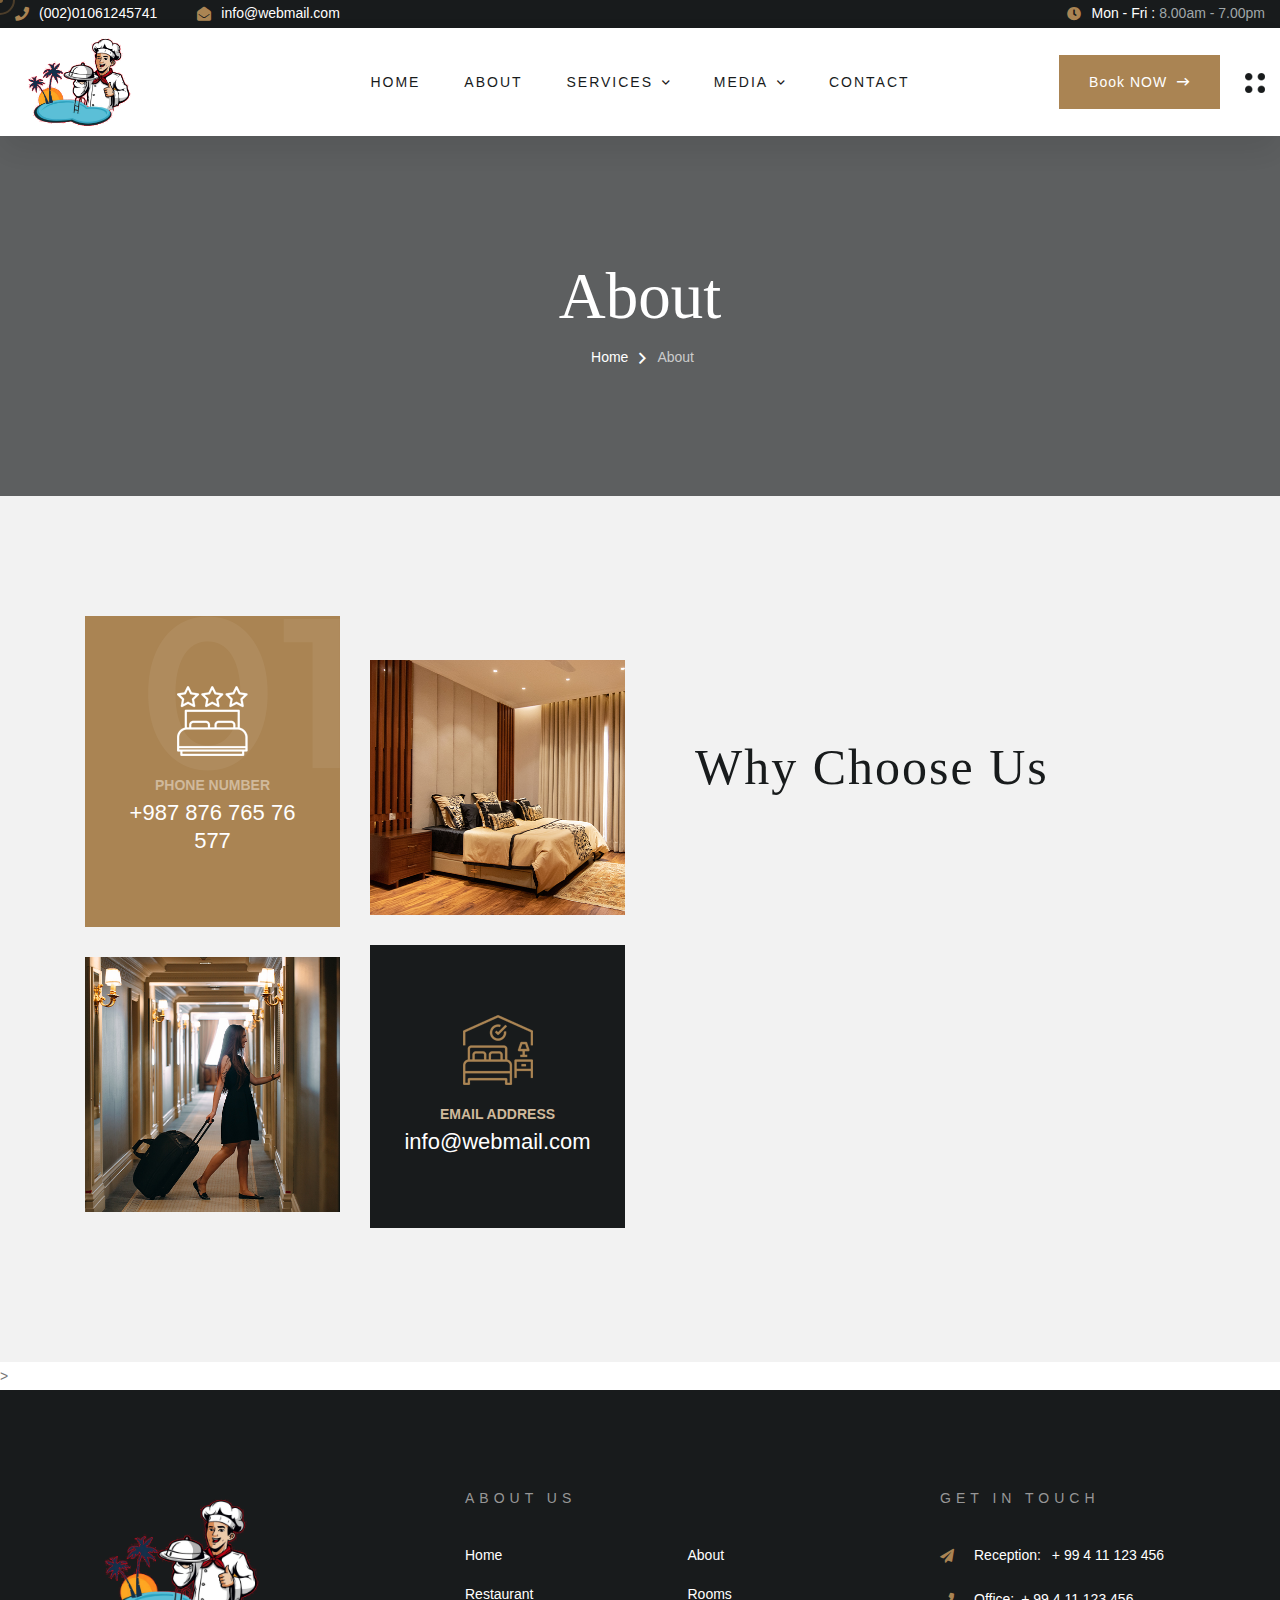
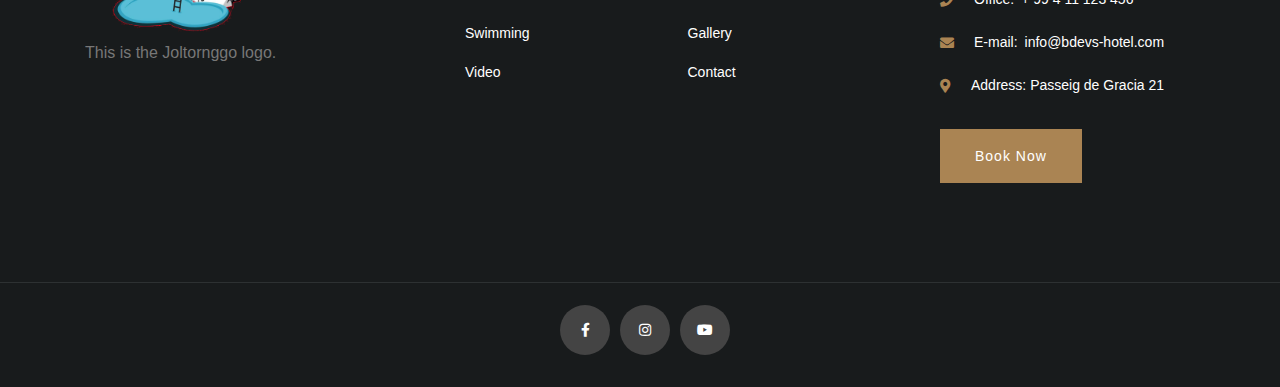
==== about.html @ 23ccf4c0 "feat: Toronggo website" ====
﻿<!DOCTYPE html>
<html class="no-js" lang="zxx">

<head>
  <meta charset="utf-8">
  <meta http-equiv="x-ua-compatible" content="ie=edge">
  <title>Jol Toronggo</title>
  <meta name="description" content="">
  <meta name="viewport" content="width=device-width, initial-scale=1">
  <!-- Place favicon.ico in the root directory -->
  <link rel="shortcut icon" type="image/x-icon" href="assets/img/logo/joltornggo1.png">
  <!-- CSS here -->
  <link rel="stylesheet" href="assets/css/preloader.css">
  <link rel="stylesheet" href="assets/css/bootstrap.min.css">
  <link rel="stylesheet" href="assets/css/meanmenu.css">
  <link rel="stylesheet" href="assets/css/animate.min.css">
  <link rel="stylesheet" href="assets/css/swiper-bundle.css">
  <link rel="stylesheet" href="assets/css/backToTop.css">
  <link rel="stylesheet" href="assets/css/magnific-popup.css">
  <link rel="stylesheet" href="assets/css/nice-select.css">
  <link rel="stylesheet" href="assets/css/fontAwesome5Pro.css">
  <link rel="stylesheet" href="assets/css/vanilla-calendar-min.css">
  <link rel="stylesheet" href="assets/css/slick.css">
  <link rel="stylesheet" href="assets/css/default.css">
  <link rel="stylesheet" href="assets/css/style.css">
</head>

<body>


  <!--[if lte IE 9]>
  <p class="browserupgrade">You are using an <strong>outdated</strong> browser. Please <a href="https://browsehappy.com/">upgrade your browser</a> to improve your experience and security.</p>
  <![endif]-->

  <!-- pre loader area start -->
  <div id="loading">
    <div id="preloader">
      <div id="loader"></div>
    </div>
  </div>
  <!-- pre loader area end -->

  <!-- offcanvas sidebar  starts here-->
  <div class="glo-side-info">
    <div class="glo-side-logo-wrapper">
      <div class="glo-side-logo"><a href="index.html"><img src="assets/img/logo/joltornggo.png" alt="joltornggo"></a>
      </div>
      <button class="glo-side-info-close"><i class="fal fa-times"></i></button>
    </div>
    <div class="glo-side-content">
      <div class="glo-mobile-menu-pos"></div>
      <p>A traveler’s choice of hotel is a important ingredient of a sublime vacation as it has the
        ability to make or break one’s experience. Choosing a perfect hotel for your vacation.</p>
      <div class="glo-offcanvas-social">
        <span>follow :</span>
        <ul>
          <li><a href="#"><i class="fab fa-facebook-f"></i></a></li>
          <li><a href="#"><i class="fab fa-linkedin"></i></a></li>
          <li><a href="#"><i class="fab fa-youtube-square"></i></a></li>
        </ul>
      </div>
    </div>
  </div>
  <div class="offcanvas-overlay"></div>
  <!-- offcanvas sidebar  ends here-->

   <!-- serach popup area start here  -->
   <div class="bd-search-popup-area">
    <div class="container">
       <div class="row">
          <div class="col-12">
             <div class="bd-search-popup">
                <div class="bd-search-form">
                   <form action="#">
                      <div class="bd-search-input">
                         <input type="search" placeholder="Type here to serach ...">
                         <div class="bd-search-submit">
                            <button type="submit"><i class="flaticon-search"></i></button>
                         </div>
                      </div>
                      <div class="bd-search-close">
                        <div class="bd-search-close-btn">
                           <button><i class="fal fa-times"></i></button>
                        </div>
                     </div>
                   </form>
                </div>
             </div>
          </div>
       </div>
    </div>
 </div>
  <!-- search popup overlay  -->
  <div class="bd-search-overlay"></div>
  <!-- serach popup area end here  -->

  


  <div class="mouseCursor cursor-outer"></div>
  <div class="mouseCursor cursor-inner"><span>Drag</span></div>

  <!-- header starts here -->
  <header class="glo-header-area">
    <!-- header top area -->
    <div class="glo-header-top">
      <div class="container">
        <div class="glo-header-top-inner d-none d-lg-flex">
          <div class="glo-header-top-left align-items-center">
            <div class="glo-header-meta-wrapper">
              <div class="glo-header-meta">
                <div class="glo-header-meta-icon"><i class="fas fa-phone"></i></div>
                <div class="glo-header-meta-text">
                  <p>
                    <a href="tel:(002)01061245741">(002)01061245741</a>
                  </p>
                </div>
              </div>
              <div class="glo-header-meta">
                <div class="glo-header-meta-icon">
                  <i class="fas fa-envelope-open"></i>
                </div>
                <div class="glo-header-meta-text">
                  <p>
                    <a href="../../../cdn-cgi/l/email-protection.html#2f464149406f584a4d424e4643014c4042"><span class="__cf_email__" data-cfemail="f1989f979eb18694939c90989ddf929e9c">[email&#160;protected]</span></a>
                  </p>
                </div>
              </div>
              
            </div>
          </div>
          <div class="glo-header-top-right">
            <div class="glo-header-meta-wrapper align-items-center">
              <div class="glo-header-meta">
                <div class="glo-header-meta-icon"><i class="fas fa-clock"></i></div>
                <div class="glo-header-meta-text">
                  <p>Mon - Fri : <span>8.00am - 7.00pm</span></p>
                </div>
              </div>
            </div>
          </div>
        </div>
      </div>
    </div>
  <!-- header top end area -->

  <!--header area starts-->
  <div class="glo-header-area grey-bg" style="padding: 0px 0px !important ;" id="header-sticky">
    <div class="container">
      <div class="row align-items-center">
        <div class="col-xxl-3 col-xl-3 col-lg-2 col-md-4 col-4">
          <div class="glo-header-logo" >
            <a href="index.html"><img src="assets/img/logo/joltornggo.png" style="max-height:100px"  alt="Joltoronggo"></a>
          </div>
        </div>
        <div class="col-xxl-6 col-xl-6 col-lg-8 d-none d-lg-block">
          <div class="mean-menu-wrapper d-flex align-content-center justify-content-center">
            <div class="main-menu d-none d-lg-block">
              <nav id="mobile-menu">
                <ul>
                  <li><a href="index.html">Home</a></li>
                  <li><a href="about.html">About</a></li>
                  <li class="menu-item-has-children"><a href="#">Services</a>
                    <ul class="sub-menu">
                      <li><a href="restaurant.html">Restaurant</a></li>
                      <li><a href="room.html">Rooms</a></li>
                      <li><a href="Swimming.html">Swimming</a></li>
                    </ul>
                  </li>
                  <li class="menu-item-has-children"><a href="#">Media</a>
                    <ul class="sub-menu">
                      <li><a href="gallery.html">Gallery</a></li>
                      <li><a href="video.html">Video</a></li>
                    </ul>
                  </li>
                  <li><a href="contact.html">Contact</a></li>
                </ul>
              </nav>
            </div>
          </div>
        </div>
        <div class="col-xxl-3 col-xl-3 col-lg-2 col-md-8 col-8">
          <div class="header-right justify-content-end align-items-center">
            <div class="header-button d-none d-xl-block">
              <div class="d-none d-md-flex glo-header-btn-2">
                <a class="glo-btn-anim btn-theme-3" href="booking-form.html"><span>Book NOW
                  <i class="far fa-long-arrow-right"></i></span></a>
              </div>
            </div>
            <!-- <div class="header-search d-none d-lg-block">
              <button class="glo-search-open-btn"><i class="far fa-search"></i></button>
            </div> -->
            <div class="glo-header-action">
              <div class="header-humburger">
                <button class="glo-sidebar-action"><img src="assets/img/header/hamburger.png" alt="Image not found"></button>
              </div>
            </div>
          </div>
        </div>
      </div>
    </div>
  </div>
  <!-- header area end-->

  </header>
  <!-- header ends here -->


  <main>

    <!-- page title area start  -->
    <section class="page-title-area" data-background="assets/img/bg/page-title-bg.jpg">
      <div class="container">
        <div class="row justify-content-center">
          <div class="col-lg-8">
            <div class="page-title-wrapper">
              <h1 class="page-title mb-10">about</h1>
            </div>
            <div class="breadcrumb-menu">
              <nav aria-label="Breadcrumbs" class="breadcrumb-trail breadcrumbs">
                <ul class="trail-items">
                  <li class="trail-item trail-begin"><span><a href="index.html">home</a></span></li>
                  <li class="trail-item trail-end"><span>about</span></li>
                </ul>
              </nav>
            </div>
          </div>
        </div>
      </div>
    </section>
    <!-- page title area end  -->

    <!-- features area starts here -->
    <section class="glo-features-area bg-grey-4 pt-120 pb-60">
      <div class="container">
        <div class="row align-items-center">
          <div class="col-xl-6 col-lg-6 col-sm-12">
            <div class="glo-features-thumb-wrapper mb-60 p-relative">
              <div class="row align-items-center">
                <div class="col-xl-6 col-lg-6 col-sm-6">
                  <div class="glo-features-thumb" data-reveal="left">
                    <div class="glo-features-content-wrapper glo-features-content-wrapper-3 p-relative mb-30">
                      <div class="glo-features-content-shape">
                        <img src="assets/img/features/features-shape-1.png" alt="Image not found">
                      </div>
                      <div class="glo-features-content">
                        <div class="glo-features-content-icon">
                          <img src="assets/img/features/icon-1.png" alt="Image not found">
                        </div>
                        <span>Phone Number</span>
                        <a href="tel:98787676576577">+987 876 765 76 577</a>
                      </div>
                    </div>
                    <div class="img-hover overlay mb-30">
                      <img src="assets/img/features/features-2.jpg" alt="img-about">
                    </div>
                  </div>
                </div>
                <div class="col-xl-6 col-lg-6 col-sm-6">
                  <div class="glo-features-thumb mt-30" data-reveal='right'>
                    <div class="img-hover overlay mb-30">
                      <img src="assets/img/features/features-1.jpg" alt="img-about">
                    </div>
                    <div class="glo-features-content-wrapper glo-features-content-wrapper-2">
                      <div class="glo-features-content">
                        <div class="glo-features-content-icon">
                          <img src="assets/img/features/icon-2.png" alt="Image not found">
                        </div>
                        <span>email address</span>
                        <a href="../../../cdn-cgi/l/email-protection.html#1e777078715e697b7c737f7772307d7173"><span class="__cf_email__" data-cfemail="6b02050d042b1c0e09060a020745080406">[email&#160;protected]</span></a>
                      </div>
                    </div>
                  </div>
                </div>
              </div>
            </div>
          </div>
          <div class="col-xl-6 col-lg-6 col-md-12 col-sm-12">
            <div class="glo-features-content-2 mb-60">
              <div class="intro-title-wrapper mb-40" data-reveal="">
                <div class="intro-title">
                  <h2>Why Choose Us</h2>
                </div>
              </div>
              <p data-reveal="">
                A Luxury Hotel is considered a hotel that provides a luxurious
                accommodation experience to the guest. There are no set with
                standards (such as stars) for luxury hotels.
              </p>
              <blockquote class="glo-features-blockquote pt-5 pb-5" data-reveal="">
                <span>Five-star hotels are properties that offer their guest
                  the highest levels of luxury.</span>
              </blockquote>
              <div class="glo-features-mission" data-reveal="">
                <h3>Our Mission & Vission</h3>
                <p class="mb-0">Welcomed every pain avoided but in certain circumstances
                  owing to the claims of duty or the obligations</p>
              </div>
            </div>
          </div>
        </div>
      </div>
    </section>
    <!-- features area ends here -->
>




  </main>
  
  
 <!-- footer area starts here -->
<footer class="glo-footer glo-footer-2">
  <div class="glo-footer-top pt-100 pb-30">
    <div class="container">
      <div class="row">
        <div class="col-xl-4 col-lg-4 col-md-6 mb-60">
          <img src="assets/img/logo/joltornggo.png" alt="" width="200"> 
          <p>This is the Joltornggo logo.</p>
        </div>
        <div class="col-xl-5 col-lg-4 mb-60">
          <div class="glo-footer-widget">
            <div class="glo-footer-widget-title">
              <h5>About Us</h5>
            </div>
            <div class="glo-footer-link">
              <ul>
                <li><a href="index.html">Home</a></li>
                <li><a href="about.html">About</a></li>
                <li><a href="restaurant.html">Restaurant</a></li>
                <li><a href="room.html">Rooms</a></li>
                <li><a href="#">Swimming</a></li>
                <li><a href="#">Gallery</a></li>
                <li><a href="#">Video</a></li>
                <li><a href="#">Contact</a></li>
              </ul>
            </div>
          </div>
        </div>
        <div class="col-xl-3 col-lg-4 col-md-6 mb-60">
          <div class="glo-footer-widget">
            <div class="glo-footer-widget-title glo-footer-contact-wrapper">
              <h5>Get in Touch</h5>
            </div>
            <div class="glo-footer-contact">
              <ul>
                <li> <span><i class="fas fa-paper-plane"></i> </span><span>Reception: <a href="tel:99411123456"> + 99 4 11 123 456</a></span></li>
                <li><i class="fas fa-phone"></i>Office: <a href="tel:99411123456"> + 99 4 11 123 456</a></li>
                <li><i class="fas fa-envelope"></i> E-mail: <a href="../../../cdn-cgi/l/email-protection.html#acc5c2cac3eccec8c9dadf81c4c3d8c9c082cfc3c1">
                    <span class="__cf_email__" data-cfemail="eb82858d84ab898f8e9d98c683849f8e87c5888486">[email&#160;protected]</span></a></li>
                <li><i class="fas fa-map-marker-alt"></i> Address: Passeig de Gracia 21</li>
              </ul>
            </div>
            <div class="glo-footer-reservation">
              <a href="contact.html" class="glo-btn-anim btn-theme-2"><span>Book Now</span></a>
            </div>
          </div>
        </div>
       
      
      </div>

    </div>
  </div>
  <div class="glo-footer-bottom d-flex align-items-center">
    <div class="container">
      <div class="row align-items-center">
        <div class="col-lg-12 text-center">
          <div class="glo-footer-social">
            <ul class="d-flex justify-content-center">
              <li><a href="#"><i class="fab fa-facebook-f"></i></a></li>
              <li><a href="#"><i class="fab fa-instagram"></i></a></li>
              <li><a href="#"><i class="fab fa-youtube"></i></a></li>
            </ul>
          </div>
        </div>
      </div>
    </div>
  </div>
</footer>
<!-- footer area ends here -->


  <!-- back to top start -->
  <div class="progress-wrap">
    <svg class="progress-circle svg-content" width="100%" height="100%" viewbox="-1 -1 102 102">
      <path d="M50,1 a49,49 0 0,1 0,98 a49,49 0 0,1 0,-98"></path>
    </svg>
  </div>
  <!-- back to top end -->

  <!-- JS here -->
  <script data-cfasync="false" src="../../../cdn-cgi/scripts/5c5dd728/cloudflare-static/email-decode.min.js"></script><script src="assets/js/vendor/jquery-3.6.0.min.js"></script>
  <script src="assets/js/vendor/waypoints.min.js"></script>
  <script src="assets/js/bootstrap.bundle.min.js"></script>
  <script src="assets/js/meanmenu.js"></script>
  <script src="assets/js/swiper-bundle.js"></script>
  <script src="assets/js/magnific-popup.min.js"></script>
  <script src="assets/js/parallax.min.js"></script>
  <script src="assets/js/backToTop.js"></script>
  <script src="assets/js/nice-select.min.js"></script>
  <script src="assets/js/counterup.min.js"></script>
  <script src="assets/js/ajax-form.js"></script>
  <script src="assets/js/slick.min.js"></script>
  <script src="assets/js/wow.min.js"></script>
  <script src="assets/js/isotope.pkgd.min.js"></script>
  <script src="assets/js/vanilla-calendar-min.js"></script>
  <script src="assets/js/imagesloaded.pkgd.min.js"></script>
  <script src="assets/js/slick-animation.min.js"></script>
  <script src="assets/js/main.js"></script>
</body>

</html>
---- assets/css/preloader.css ----
#loading{background-color:#fff;height:100%;width:100%;position:fixed;z-index:999999;margin-top:0;top:0}#loading-center{width:100%;height:100%;position:relative}#loading-center-absolute{position:absolute;left:50%;top:50%;width:25%;transform:translate(-50%,-50%)}@media only screen and (min-width:1200px) and (max-width:1399px){#loading-center-absolute{width:40%}}@media only screen and (min-width:992px) and (max-width:1199px){#loading-center-absolute{width:40%}}@media only screen and (min-width:768px) and (max-width:991px){#loading-center-absolute{width:45%}}@media only screen and (min-width:576px) and (max-width:767px){#loading-center-absolute{width:50%}}@media(max-width:575px){#loading-center-absolute{width:60%}}#loading{background-color:#fff;height:100%;width:100%;position:fixed;z-index:999999;margin-top:0;top:0}#loading-center{width:100%;height:100%;position:relative}#loading-center-absolute{position:absolute;left:50%;top:50%;-webkit-transform:translate(-50%,-50%);-moz-transform:translate(-50%,-50%);-ms-transform:translate(-50%,-50%);transform:translate(-50%,-50%)}.object{width:20px;height:20px;background-color:#5f3afc;-moz-border-radius:50% 50% 50% 50%;-webkit-border-radius:50% 50% 50% 50%;border-radius:50% 50% 50% 50%;margin-right:20px;margin-bottom:20px;position:absolute}#object_one{-webkit-animation:object 2s linear infinite;animation:object 2s linear infinite}#object_two{-webkit-animation:object 2s linear infinite -.4s;animation:object 2s linear infinite -.4s}#object_three{-webkit-animation:object 2s linear infinite -.8s;animation:object 2s linear infinite -.8s}#object_four{-webkit-animation:object 2s linear infinite -1.2s;animation:object 2s linear infinite -1.2s}#object_five{-webkit-animation:object 2s linear infinite -1.6s;animation:object 2s linear infinite -1.6s}@-webkit-keyframes object{0%{left:100px;top:0}80%{left:0;top:0}85%{left:0;top:-20px;width:20px;height:20px}90%{width:40px;height:15px}95%{left:100px;top:-20px;width:20px;height:20px}100%{left:100px;top:0}}@keyframes object{0%{left:100px;top:0}80%{left:0;top:0}85%{left:0;top:-20px;width:20px;height:20px}90%{width:40px;height:15px}95%{left:100px;top:-20px;width:20px;height:20px}100%{left:100px;top:0}}.loading-icon .loading-logo{width:64px;height:64px;-webkit-animation:ghurche 4s linear infinite -1.2s;animation:ghurche 4s linear infinite -1.2s}@media(max-width:575px){.loading-icon .loading-logo{margin-bottom:10px}}@-webkit-keyframes ghurche{0%{left:100px;top:0}100%{left:100px;top:0}}@keyframes ghurche{0%{transform:rotate(0deg)}100%{transform:rotate(360deg)}}
---- assets/css/backToTop.css ----
.progress-wrap{position:fixed;right:50px;bottom:50px;height:46px;width:46px;cursor:pointer;display:block;border-radius:50px;box-shadow:inset 0 0 0 2px rgba(95,58,252,.2);z-index:99;opacity:0;visibility:hidden;transform:translateY(15px);-webkit-transition:all 200ms linear;transition:all 200ms linear}.progress-wrap.active-progress{opacity:1;visibility:visible;transform:translateY(0)}.progress-wrap::after{position:absolute;content:'\f176';font-family:"font awesome 5 pro";text-align:center;line-height:46px;font-size:20px;color:#2c3941;left:0;top:0;height:46px;width:46px;cursor:pointer;display:block;z-index:1;-webkit-transition:all 200ms linear;transition:all 200ms linear}.progress-wrap svg path{fill:none}.progress-wrap svg.progress-circle path{stroke:#2c3941;stroke-width:4;box-sizing:border-box;-webkit-transition:all 200ms linear;transition:all 200ms linear}
---- assets/css/nice-select.css ----
.nice-select{-webkit-tap-highlight-color:transparent;background-color:#fff;border-radius:none;border:solid 1px #e8e8e8;box-sizing:border-box;clear:both;cursor:pointer;display:block;float:left;font-family:inherit;font-size:14px;font-weight:400;height:42px;line-height:40px;outline:none;padding-left:18px;padding-right:30px;position:relative;text-align:left!important;-webkit-transition:all .2s ease-in-out;transition:all .2s ease-in-out;-webkit-user-select:none;-moz-user-select:none;-ms-user-select:none;user-select:none;white-space:nowrap;width:auto}.nice-select:hover{border-color:#dbdbdb}.nice-select:active,.nice-select.open,.nice-select:focus{border-color:#999}.nice-select:after{border-bottom:2px solid #999;border-right:2px solid #999;content:'';display:block;height:5px;margin-top:-4px;pointer-events:none;position:absolute;right:12px;top:50%;-webkit-transform-origin:66% 66%;-ms-transform-origin:66% 66%;transform-origin:66% 66%;-webkit-transform:rotate(45deg);-ms-transform:rotate(45deg);transform:rotate(45deg);-webkit-transition:all .15s ease-in-out;transition:all .15s ease-in-out;width:5px}.nice-select.open:after{-webkit-transform:rotate(-135deg);-ms-transform:rotate(-135deg);transform:rotate(-135deg)}.nice-select.open .list{opacity:1;pointer-events:auto;-webkit-transform:scale(1) translateY(0);-ms-transform:scale(1) translateY(0);transform:scale(1) translateY(0)}.nice-select.disabled{border-color:#ededed;color:#999;pointer-events:none}.nice-select.disabled:after{border-color:#ccc}.nice-select.wide{width:100%}.nice-select.wide .list{left:0!important;right:0!important}.nice-select.right{float:right}.nice-select.right .list{left:auto;right:0}.nice-select.small{font-size:12px;height:36px;line-height:34px}.nice-select.small:after{height:4px;width:4px}.nice-select.small .option{line-height:34px;min-height:34px}.nice-select .list{background-color:#fff;border-radius:5px;box-shadow:0 0 0 1px rgba(68,68,68,.11);box-sizing:border-box;margin-top:4px;opacity:0;overflow:hidden;padding:0;pointer-events:none;position:absolute;top:100%;left:0;-webkit-transform-origin:50% 0;-ms-transform-origin:50% 0;transform-origin:50% 0;-webkit-transform:scale(.75) translateY(-21px);-ms-transform:scale(.75) translateY(-21px);transform:scale(.75) translateY(-21px);-webkit-transition:all .2s cubic-bezier(.5,0,0,1.25),opacity .15s ease-out;transition:all .2s cubic-bezier(.5,0,0,1.25),opacity .15s ease-out;z-index:9}.nice-select .list:hover .option:not(:hover){background-color:transparent!important}.nice-select .option{cursor:pointer;font-weight:400;line-height:40px;list-style:none;min-height:40px;outline:none;padding-left:18px;padding-right:29px;text-align:left;-webkit-transition:all .2s;transition:all .2s}.nice-select .option:hover,.nice-select .option.focus,.nice-select .option.selected.focus{background-color:#f6f6f6}.nice-select .option.selected{font-weight:700}.nice-select .option.disabled{background-color:transparent;color:#999;cursor:default}.no-csspointerevents .nice-select .list{display:none}.no-csspointerevents .nice-select.open .list{display:block}
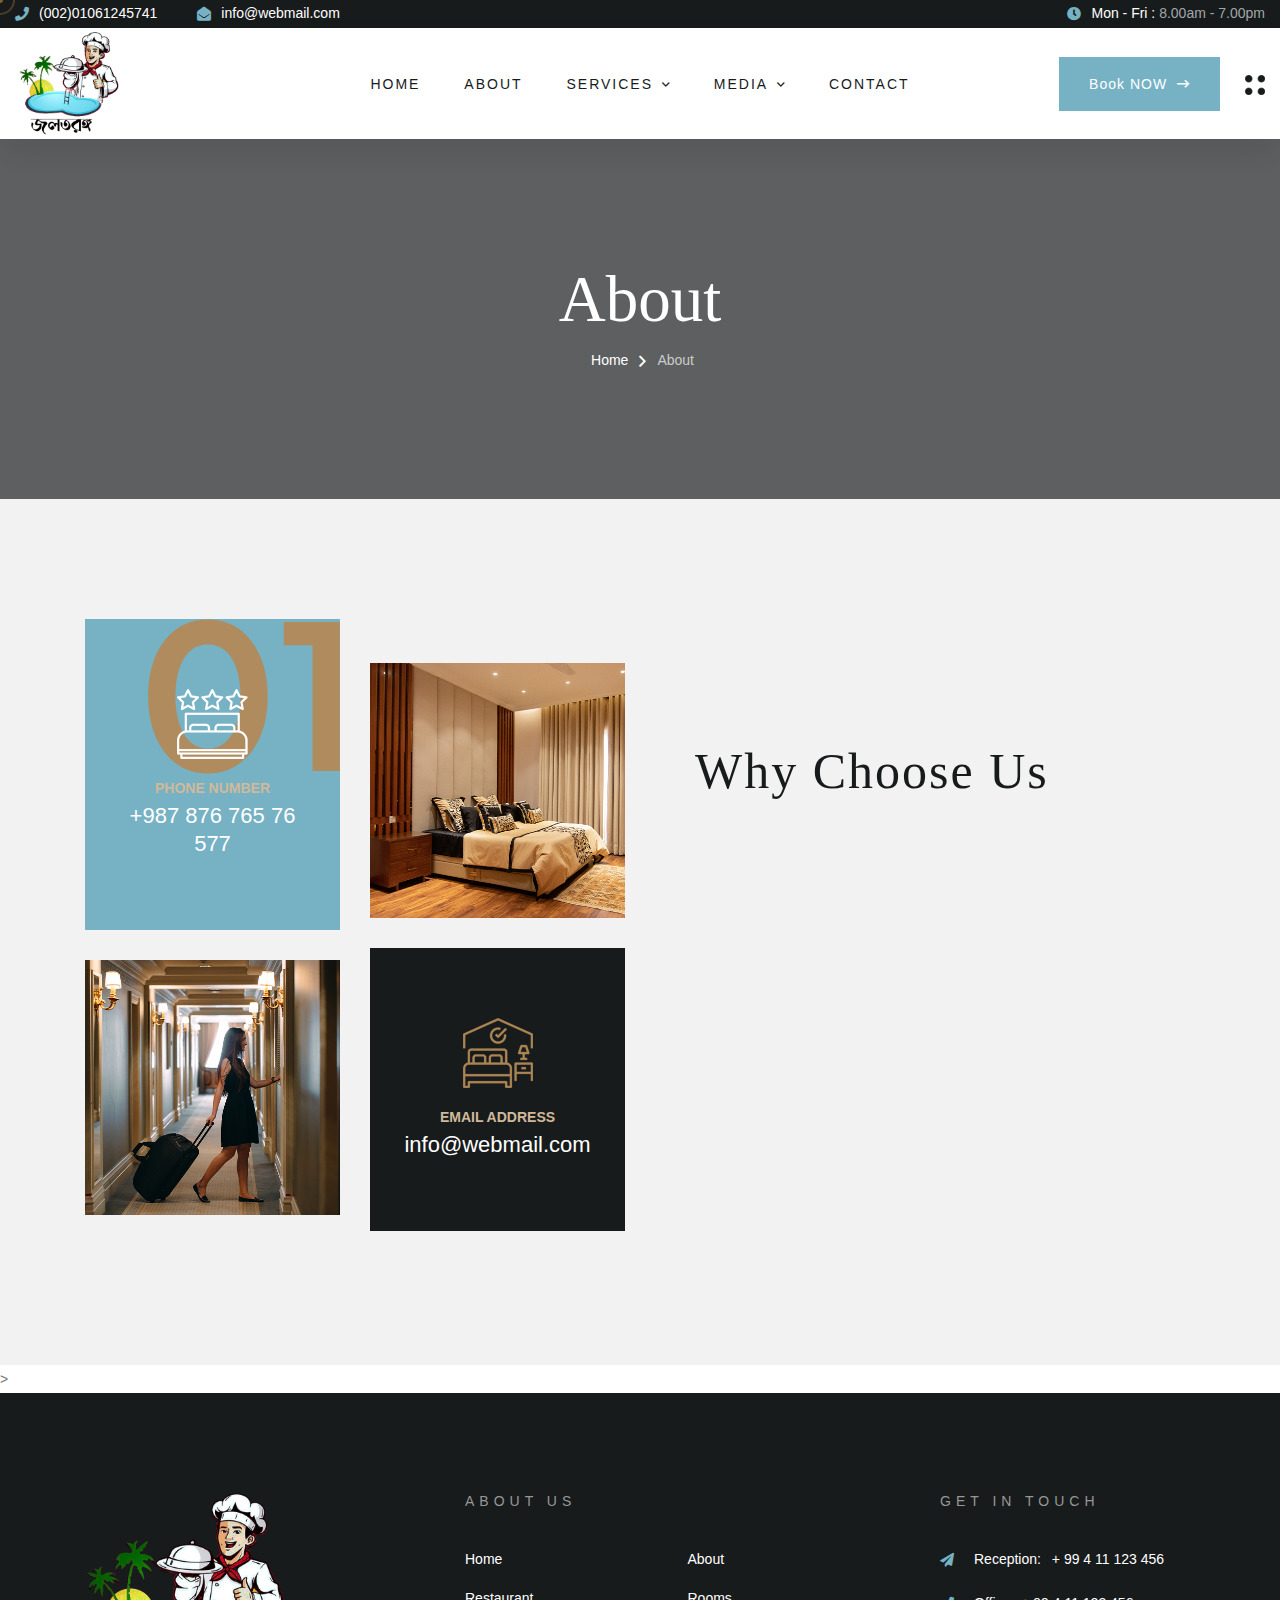
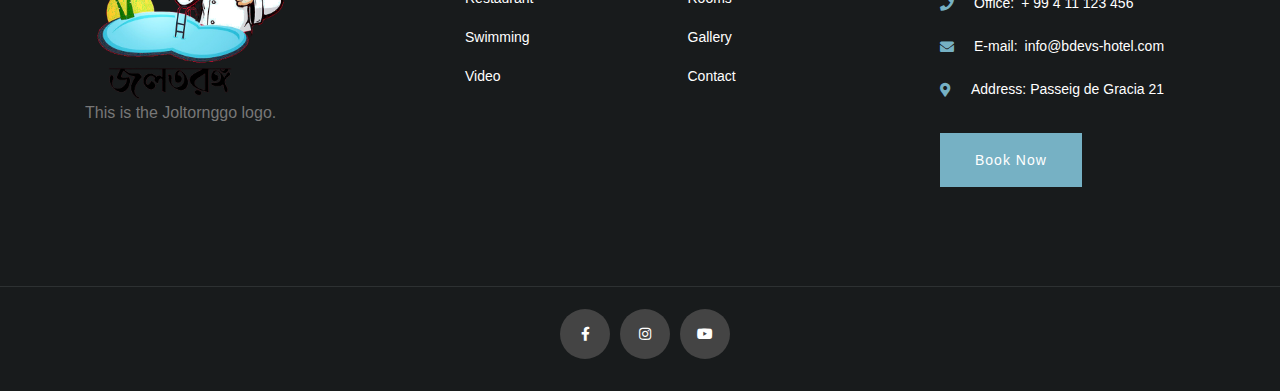
==== commit 4a5caac9: "feat: Toronggo website update" ====
--- a/about.html
+++ b/about.html
@@ -43,7 +43,7 @@
   <!-- offcanvas sidebar  starts here-->
   <div class="glo-side-info">
     <div class="glo-side-logo-wrapper">
-      <div class="glo-side-logo"><a href="index.html"><img src="assets/img/logo/joltornggo.png" alt="joltornggo"></a>
+      <div class="glo-side-logo"><a href="index.html"><img src="assets/img/logo/joltornggo1.png" alt="joltornggo"></a>
       </div>
       <button class="glo-side-info-close"><i class="fal fa-times"></i></button>
     </div>
@@ -149,8 +149,8 @@
     <div class="container">
       <div class="row align-items-center">
         <div class="col-xxl-3 col-xl-3 col-lg-2 col-md-4 col-4">
-          <div class="glo-header-logo" >
-            <a href="index.html"><img src="assets/img/logo/joltornggo.png" style="max-height:100px"  alt="Joltoronggo"></a>
+          <div class="glo-header-logom p-1" >
+            <a href="index.html"><img src="assets/img/logo/joltornggo1.png"  width="100" alt="Joltoronggo" ></a>
           </div>
         </div>
         <div class="col-xxl-6 col-xl-6 col-lg-8 d-none d-lg-block">
@@ -204,7 +204,6 @@
 
   </header>
   <!-- header ends here -->
-
 
   <main>
 
@@ -310,14 +309,14 @@
   </main>
   
   
- <!-- footer area starts here -->
+<!-- footer area starts here -->
 <footer class="glo-footer glo-footer-2">
   <div class="glo-footer-top pt-100 pb-30">
     <div class="container">
       <div class="row">
-        <div class="col-xl-4 col-lg-4 col-md-6 mb-60">
-          <img src="assets/img/logo/joltornggo.png" alt="" width="200"> 
-          <p>This is the Joltornggo logo.</p>
+        <div class="col-xl-4 col-lg-4 col-md-6 mb-60 ">
+            <img src="assets/img/logo/joltornggo1.png" alt="" width="200" >
+            <p>This is the Joltornggo logo.</p>
         </div>
         <div class="col-xl-5 col-lg-4 mb-60">
           <div class="glo-footer-widget">
